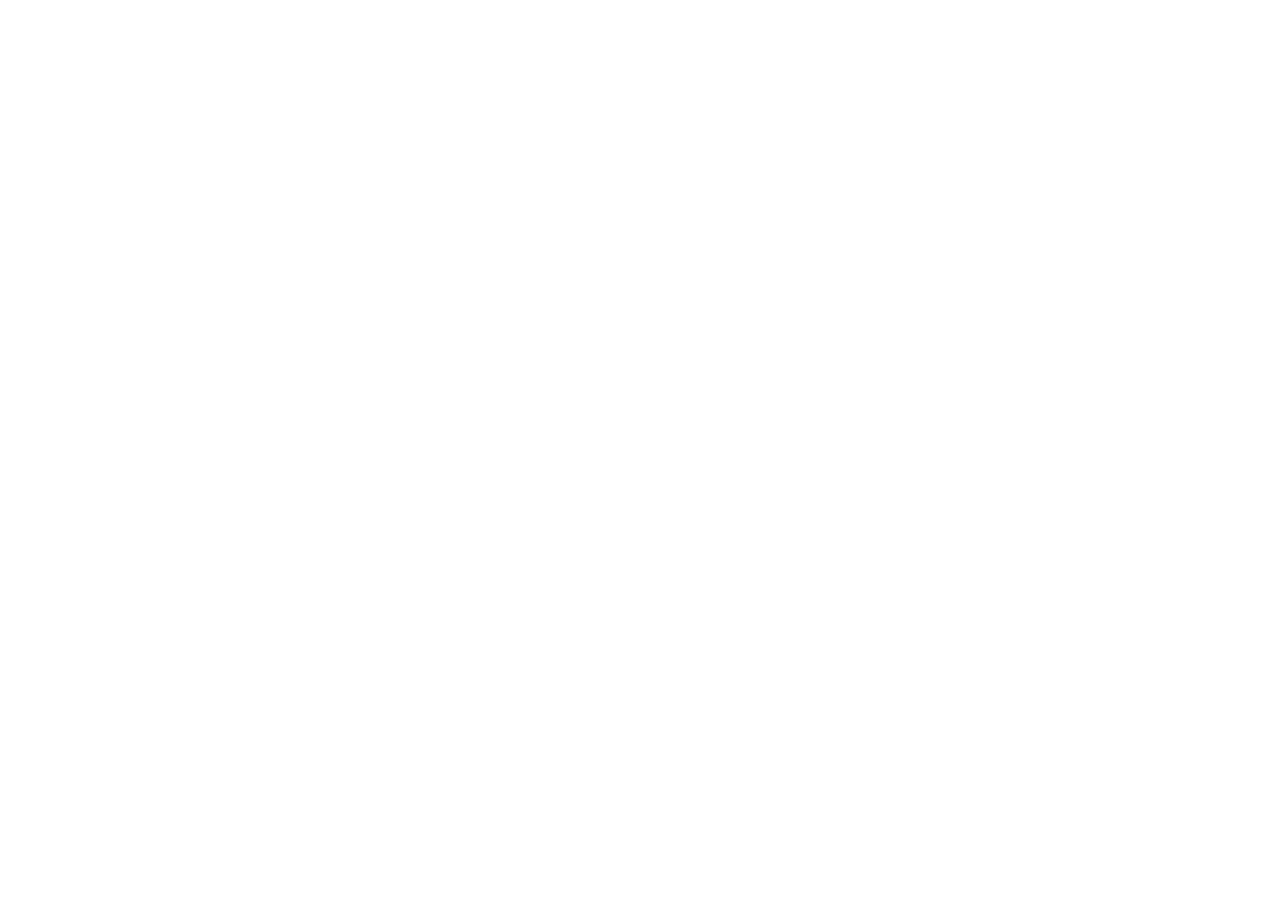
==== index.html @ 1f836cd5 "Add an index.html file with a boilerplate" ====
<!DOCTYPE html>
<html lang="en">
<head>
    <meta charset="UTF-8">
    <meta http-equiv="X-UA-Compatible" content="IE=edge">
    <meta name="viewport" content="width=device-width, initial-scale=1.0">
    <title>Odin Recipes</title>
</head>
<body>
    
</body>
</html>
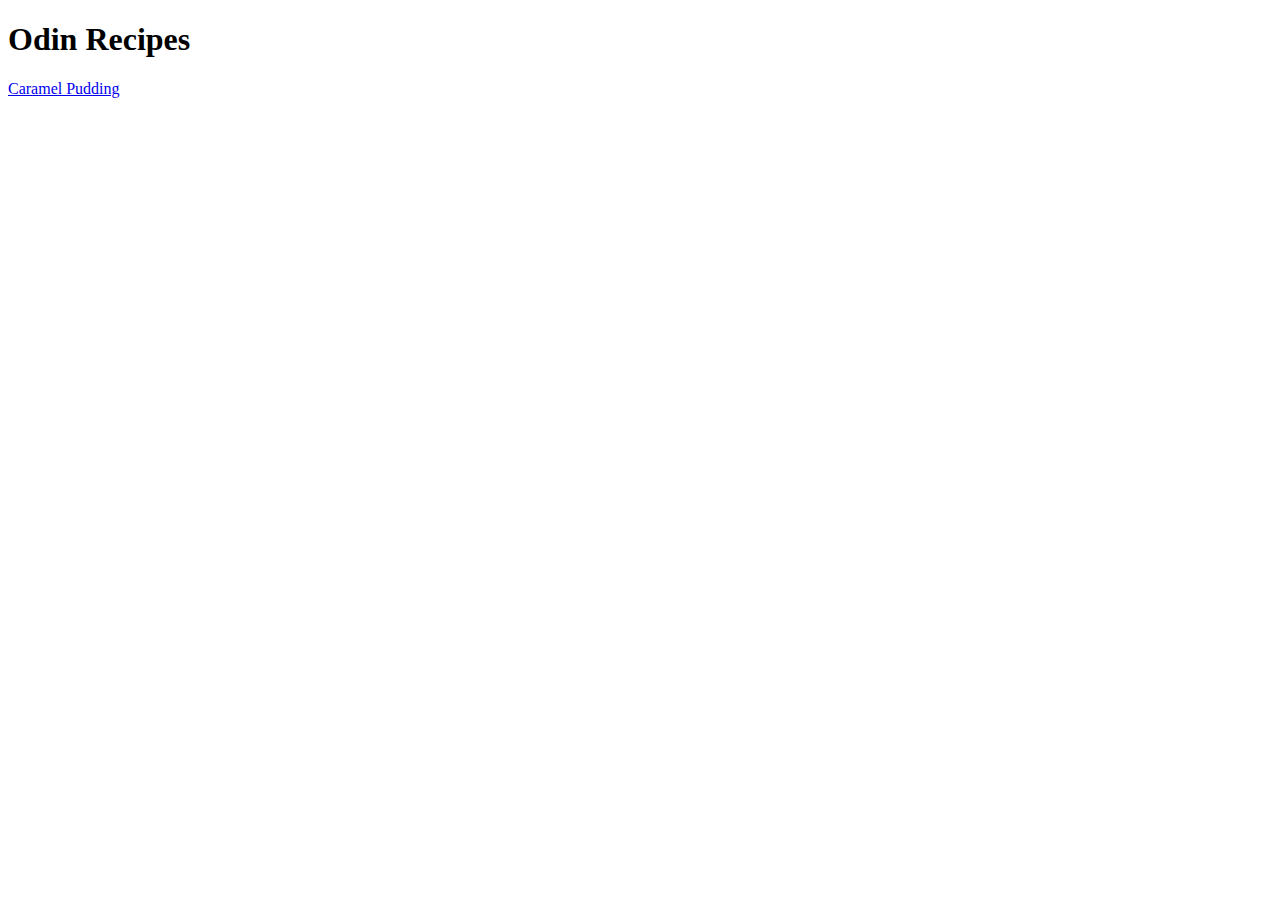
==== commit 0c137675: "Add h1 and hyperlink to index.html" ====
--- a/index.html
+++ b/index.html
@@ -7,6 +7,7 @@
     <title>Odin Recipes</title>
 </head>
 <body>
-    
+    <h1>Odin Recipes</h1>
+    <a href="recipes/caramel-pudding.html">Caramel Pudding</a>
 </body>
 </html>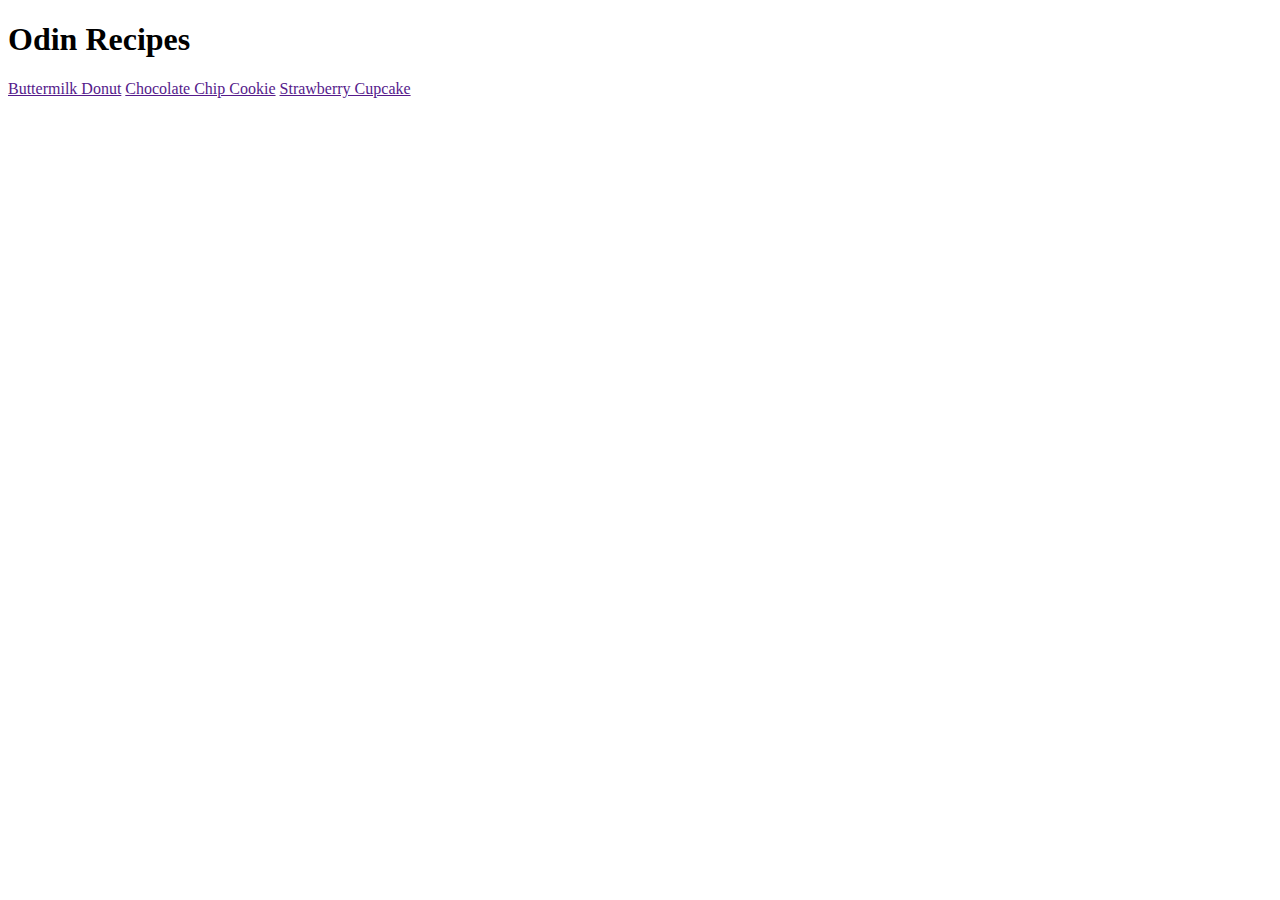
==== commit 7b378306: "modify recipes to index.html and create images folder" ====
--- a/index.html
+++ b/index.html
@@ -8,6 +8,8 @@
 </head>
 <body>
     <h1>Odin Recipes</h1>
-    <a href="recipes/caramel-pudding.html">Caramel Pudding</a>
+    <a href="">Buttermilk Donut</a>
+    <a href="">Chocolate Chip Cookie</a>
+    <a href="">Strawberry Cupcake</a>
 </body>
 </html>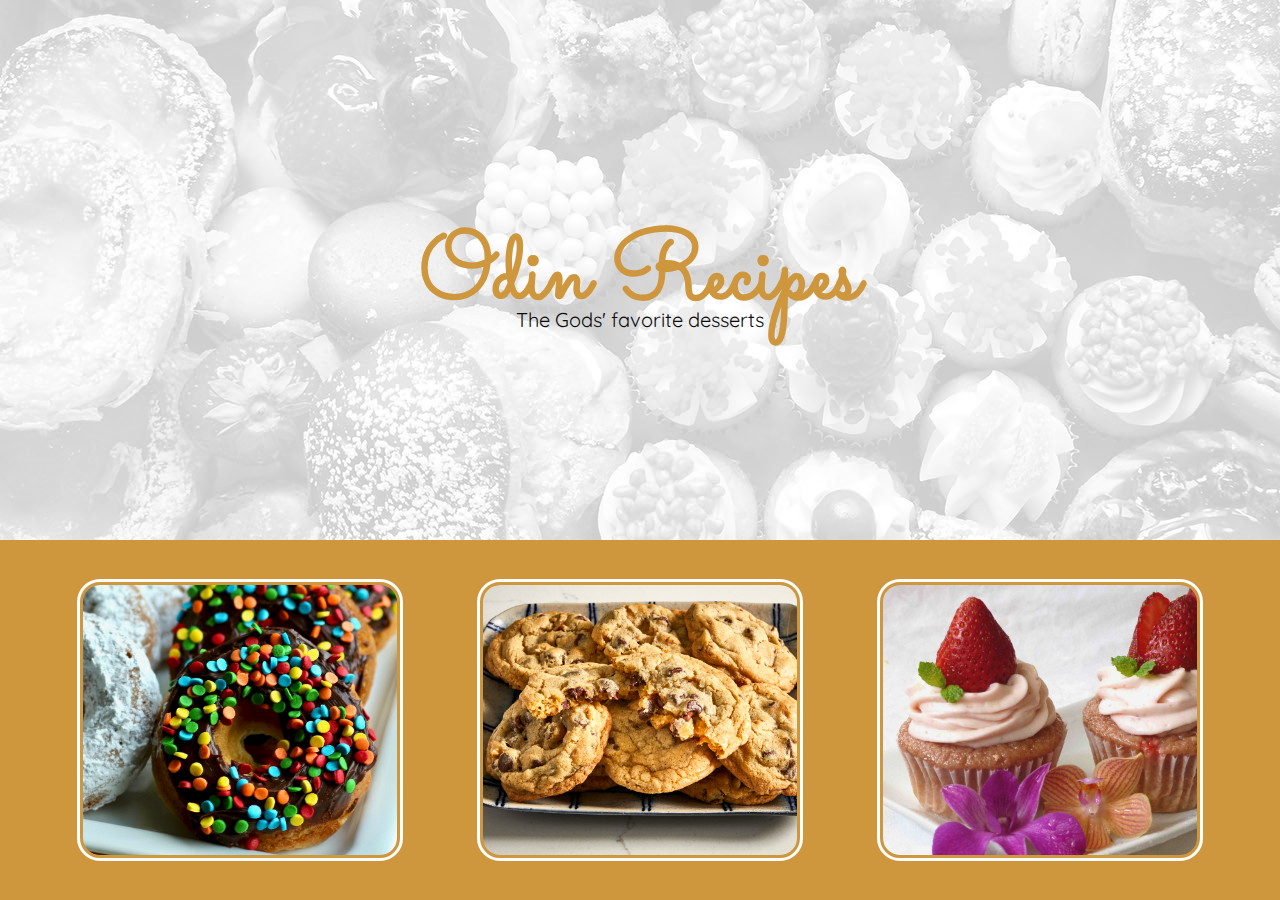
==== commit d89a7676: "modify and style index.html and create landing-page.css" ====
--- a/index.html
+++ b/index.html
@@ -5,11 +5,27 @@
     <meta http-equiv="X-UA-Compatible" content="IE=edge">
     <meta name="viewport" content="width=device-width, initial-scale=1.0">
     <title>Odin Recipes</title>
+    <!-- CSS -->
+    <link rel="stylesheet" href="/landing-page.css">
+    <!-- FONTS --> 
+    <link rel="preconnect" href="https://fonts.googleapis.com">
+    <link rel="preconnect" href="https://fonts.gstatic.com" crossorigin>
+    <link href="https://fonts.googleapis.com/css2?family=Sacramento&display=swap" rel="stylesheet">
+    <link href="https://fonts.googleapis.com/css2?family=Quicksand:wght@400;700&display=swap" rel="stylesheet">
 </head>
 <body>
-    <h1>Odin Recipes</h1>
-    <a href="">Buttermilk Donut</a>
-    <a href="">Chocolate Chip Cookie</a>
-    <a href="">Strawberry Cupcake</a>
+    <header>
+        <div id="title">
+            <h1>Odin Recipes</h1>
+            <h2>The Gods' favorite desserts</h2>
+        </div>
+    </header>
+    <main>
+        <ul>
+            <li style="background-image: url(/images/buttermilk-donut.jpeg);"><a href="/recipes/buttermilk-donut.html">Buttermilk Donut</a></li>
+            <li style="background-image: url(/images/chocolate-chip-cookie.jpeg);"><a href="/recipes/chocolate-chip-cookie.html">Chocolate Chip Cookie</a></li>
+            <li style="background-image: url(/images/strawberry-cupcake.jpeg);"><a href="/recipes/strawberry-cupcake.html">Strawberry Cupcake</a></li>
+        </ul>
+    </main>
 </body>
 </html>--- a/landing-page.css
+++ b/landing-page.css
@@ -0,0 +1,103 @@
+* {
+    box-sizing: content-box;
+    margin: 0;
+    padding: 0;
+
+    font-family: 'Quicksand', sans-serif;
+    font-weight: 400;
+    color: rgb(12, 12, 12);
+}
+
+a {
+    cursor: pointer;
+    text-decoration: none;
+}
+
+body {
+    background: url(/images/desserts.jpeg) no-repeat;
+    background-size: cover;
+    width: 100vw;
+    height: 100vh;
+}
+
+header {
+    background-color: rgba(255, 255, 255, .8);
+    width: 100vw;
+    height: 60vh;
+
+    display: flex;
+    align-items: center;
+    justify-content: center;
+}
+
+header #title {
+    display: flex;
+    flex-direction: column;
+    align-items: center;
+}
+
+header h1 {
+    font-size: 95px;
+    font-family: 'Sacramento', cursive;
+    font-weight: 700;
+    color: rgb(206, 151, 62);
+}
+
+header h2 {
+    margin-top: -40px;
+
+    font-size: 20px;
+}
+
+main ul {
+    width: 100vw;
+    height: 40vh;
+    list-style: none;
+
+    display: flex;
+    flex-direction: row;
+    justify-content: space-evenly;
+    align-items: center;
+
+    background: rgb(206, 151, 62);
+}
+
+main ul li {
+    width: 25vw;
+    height: 30vh;
+
+    /* outline: 3px solid white; */
+    /* border: 3px solid rgb(206, 151, 62); */
+    border-radius: 20px;
+
+    display: flex;
+    justify-content: center;
+    align-items: center;
+
+    background-position-y: center;
+    background-size: cover;
+}
+
+main ul a {
+    width: 25vw;
+    height: 30vh;
+
+    outline: 3px solid white;
+    border: 3px solid rgb(206, 151, 62);
+    border-radius: 20px;
+
+    display: flex;
+    justify-content: center;
+    align-items: center;
+    text-align: center;
+
+    font-size: 30px;
+    color: transparent;
+
+    transition: 0.3s;
+}
+
+main ul a:hover {
+    backdrop-filter: blur(20px);
+    color: black;
+}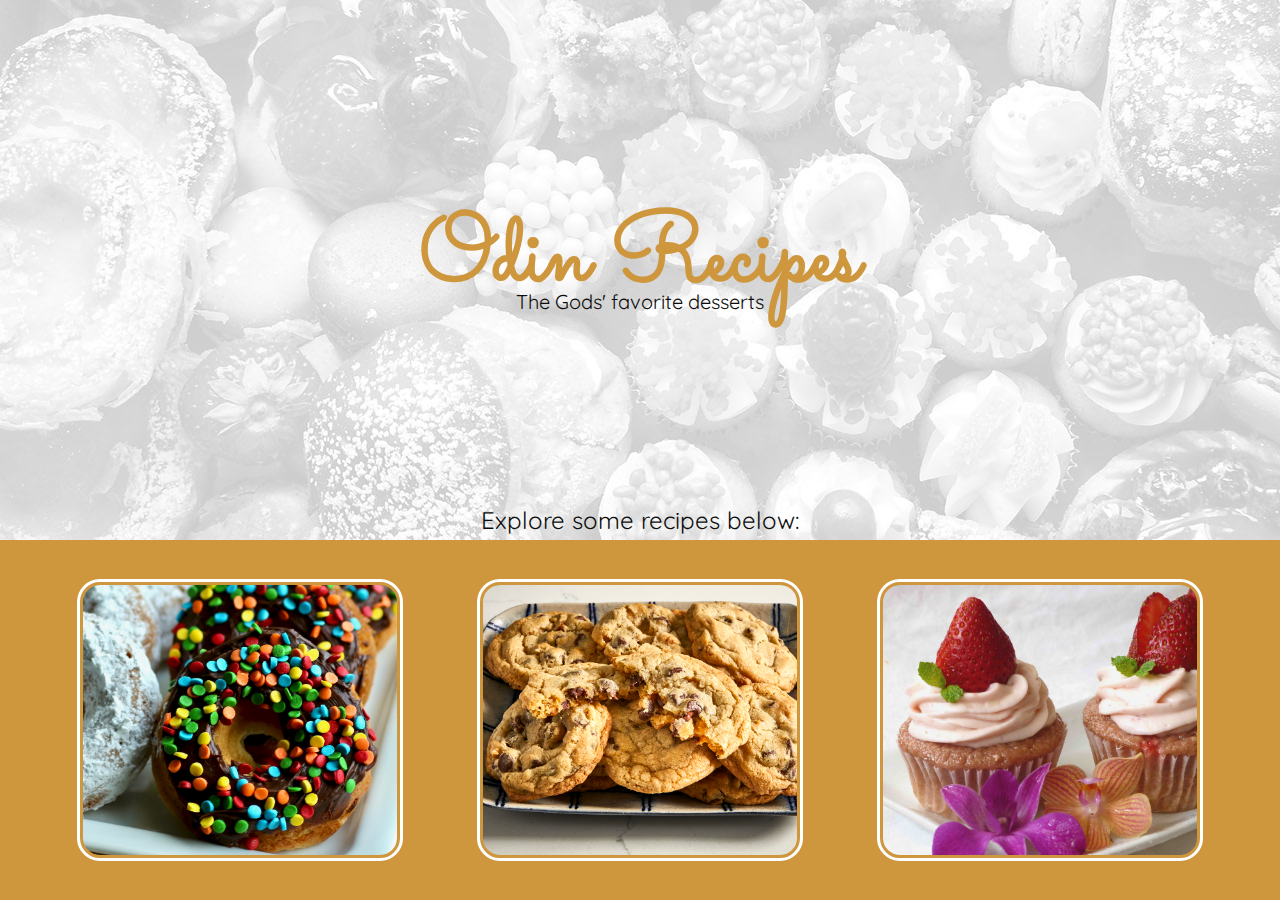
==== commit ccc5a1ca: "add p tag to header tag on index.html and modify style" ====
--- a/index.html
+++ b/index.html
@@ -15,10 +15,12 @@
 </head>
 <body>
     <header>
-        <div id="title">
+        <div id="logo">
             <h1>Odin Recipes</h1>
             <h2>The Gods' favorite desserts</h2>
         </div>
+
+        <h2>Explore some recipes below:</h2>
     </header>
     <main>
         <ul>
--- a/landing-page.css
+++ b/landing-page.css
@@ -26,14 +26,16 @@
     height: 60vh;
 
     display: flex;
-    align-items: center;
-    justify-content: center;
+    flex-direction: column;
+    justify-content: flex-end;
 }
 
-header #title {
+header #logo {
     display: flex;
     flex-direction: column;
     align-items: center;
+
+    margin: auto 0;
 }
 
 header h1 {
@@ -43,10 +45,15 @@
     color: rgb(206, 151, 62);
 }
 
-header h2 {
+header #logo h2 {
     margin-top: -40px;
 
     font-size: 20px;
+}
+
+header > h2 {
+    text-align: center;
+    margin-bottom: 5px;
 }
 
 main ul {
